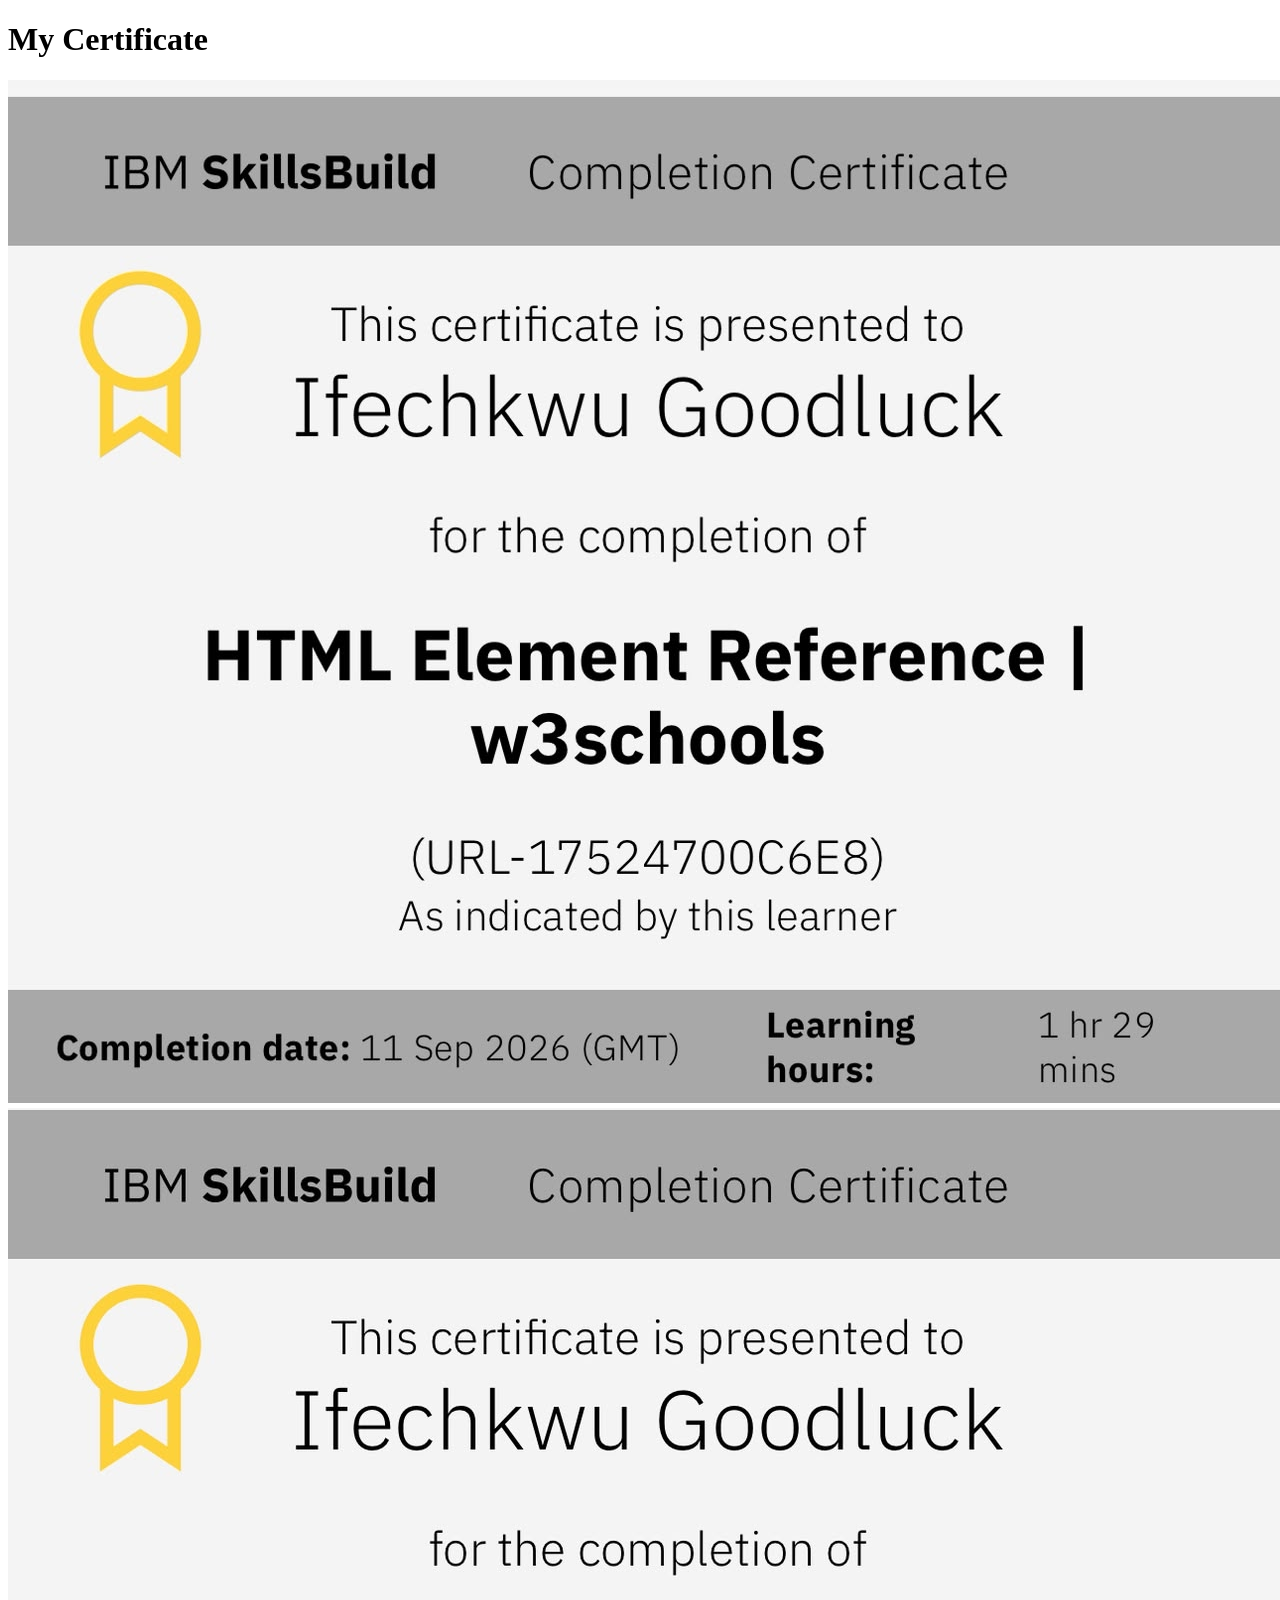
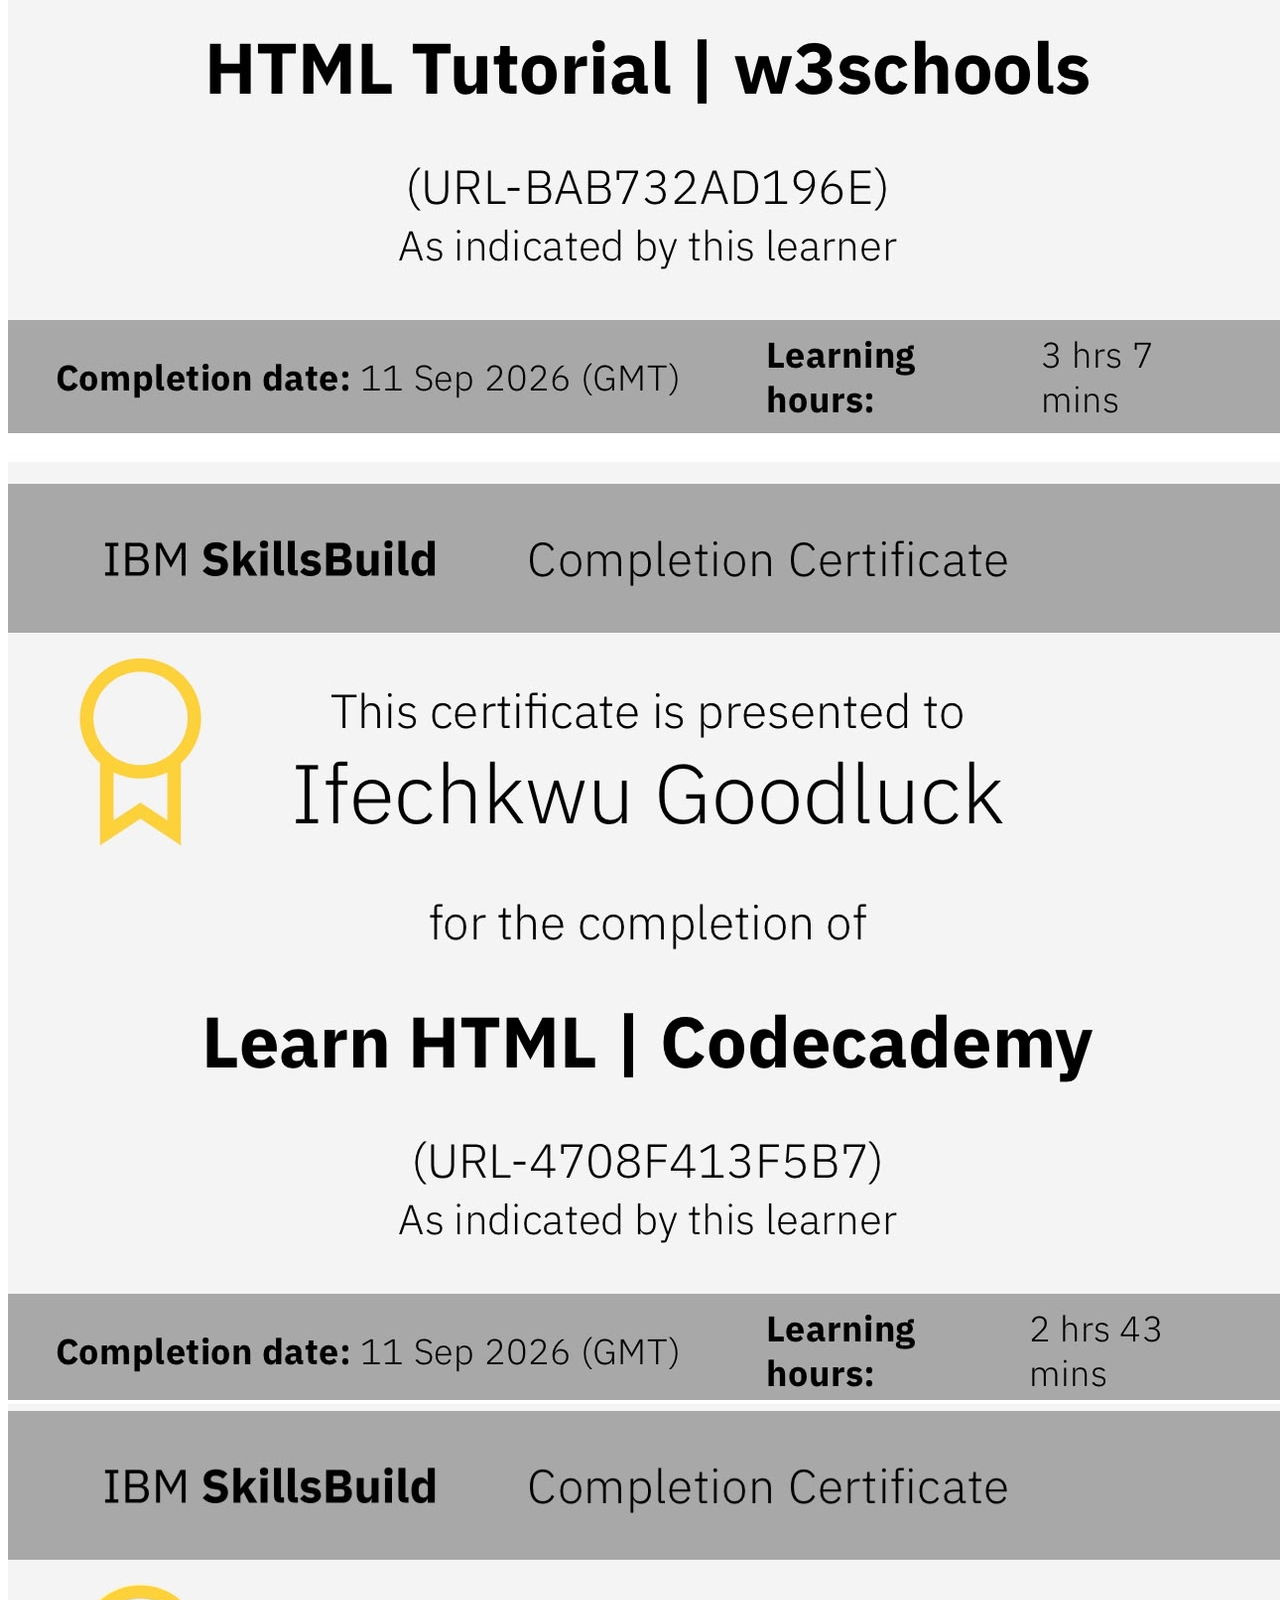
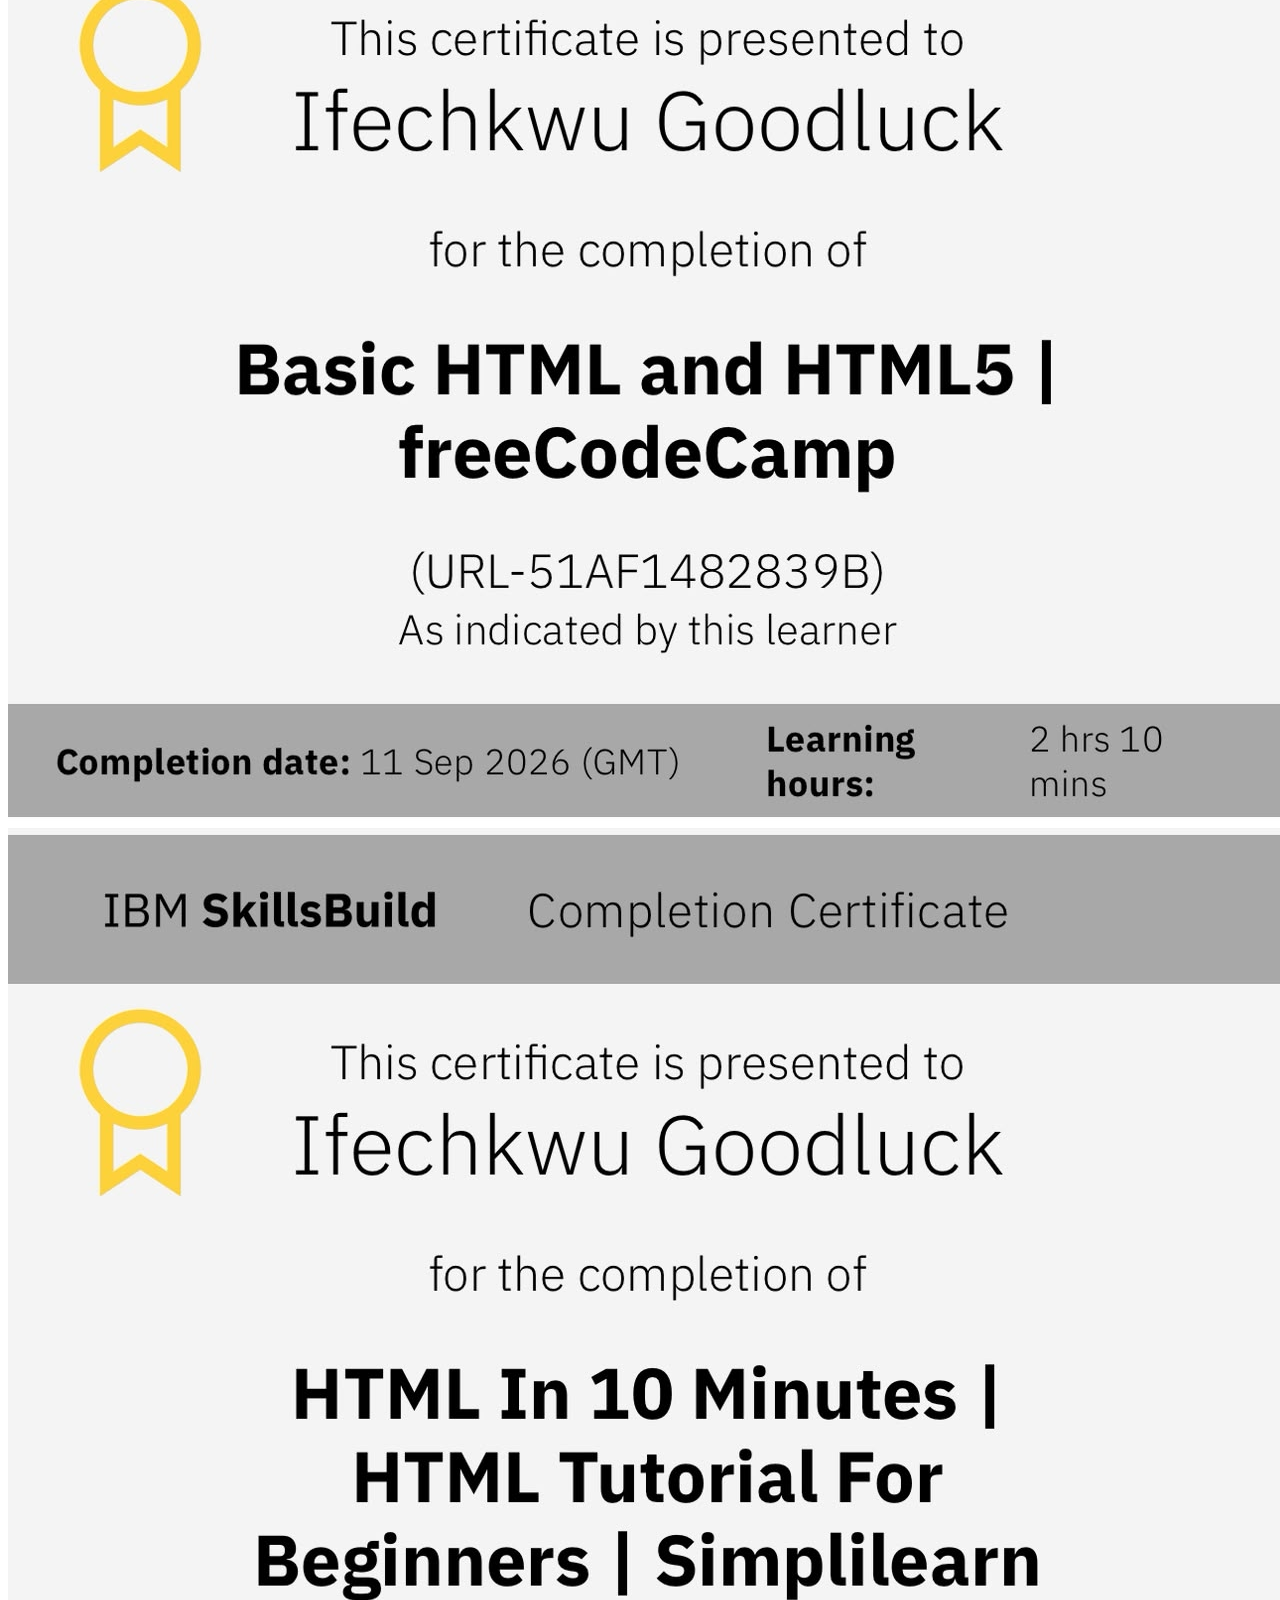
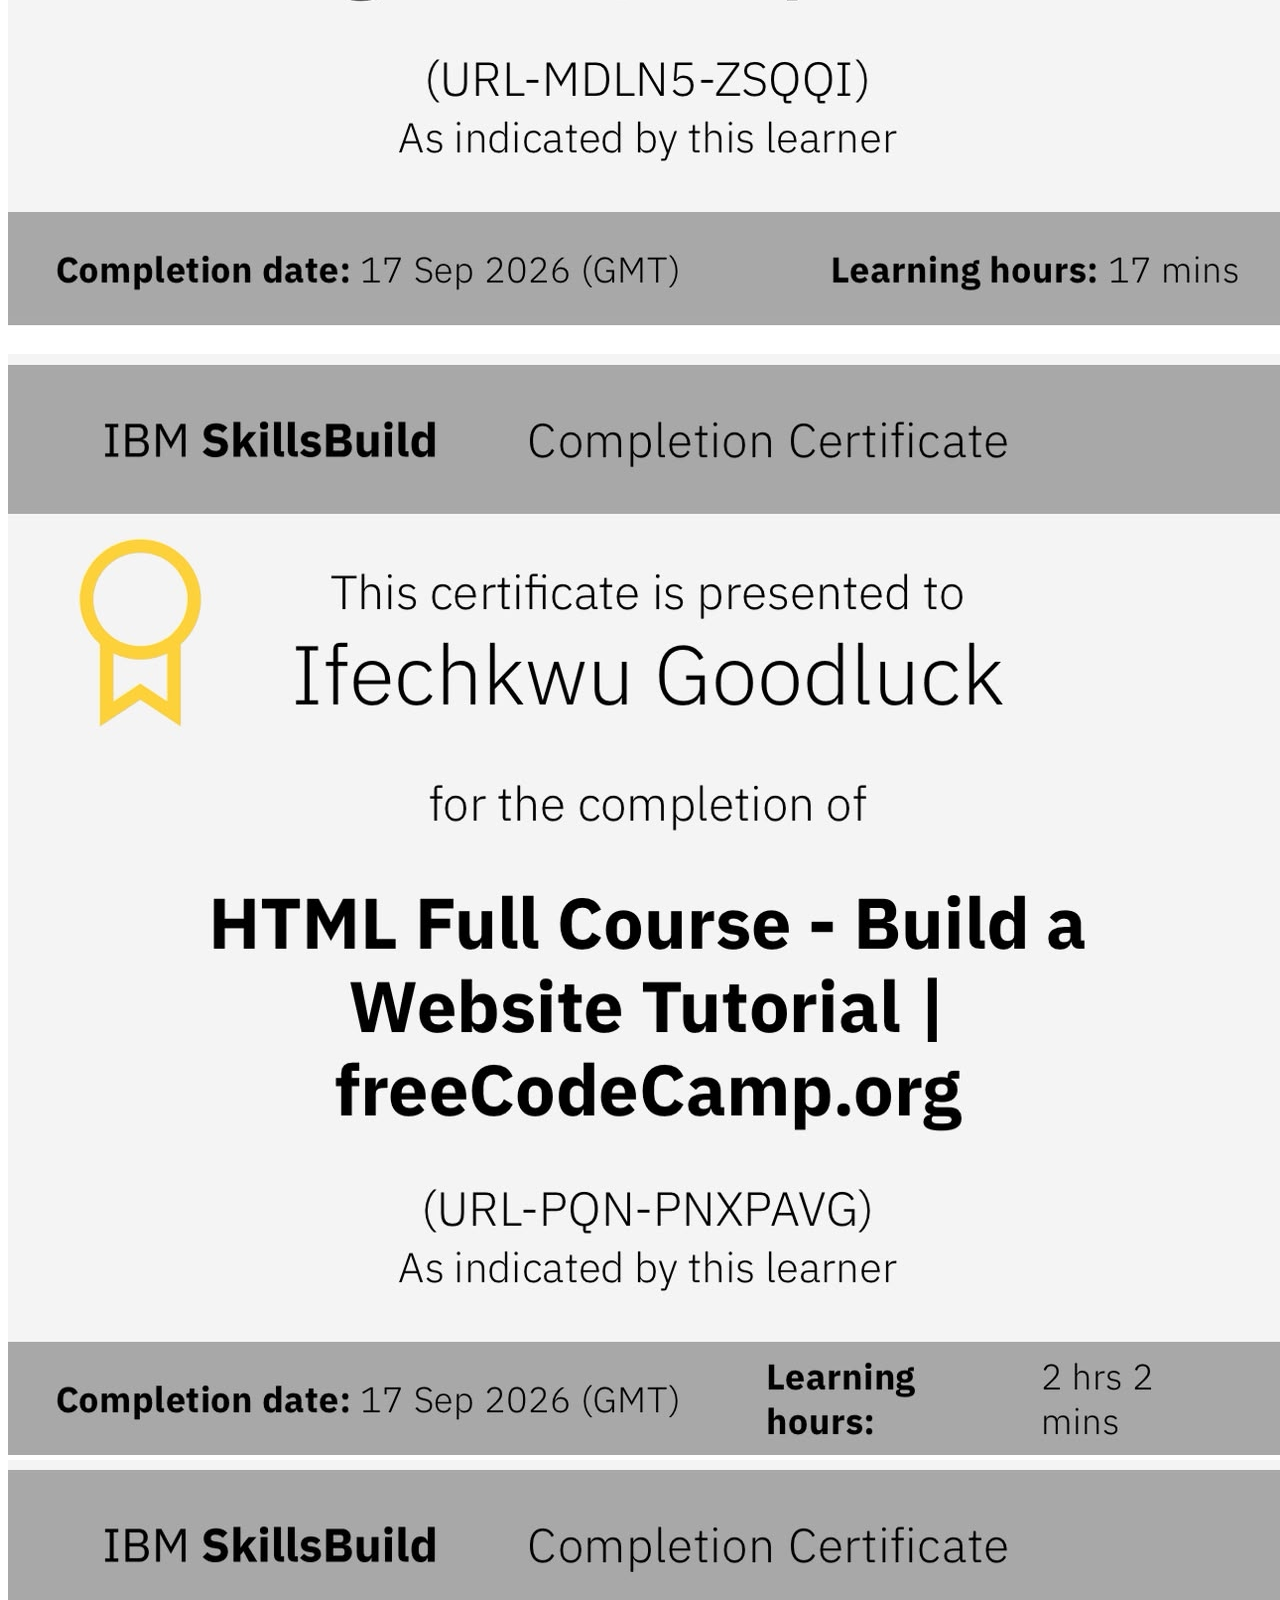
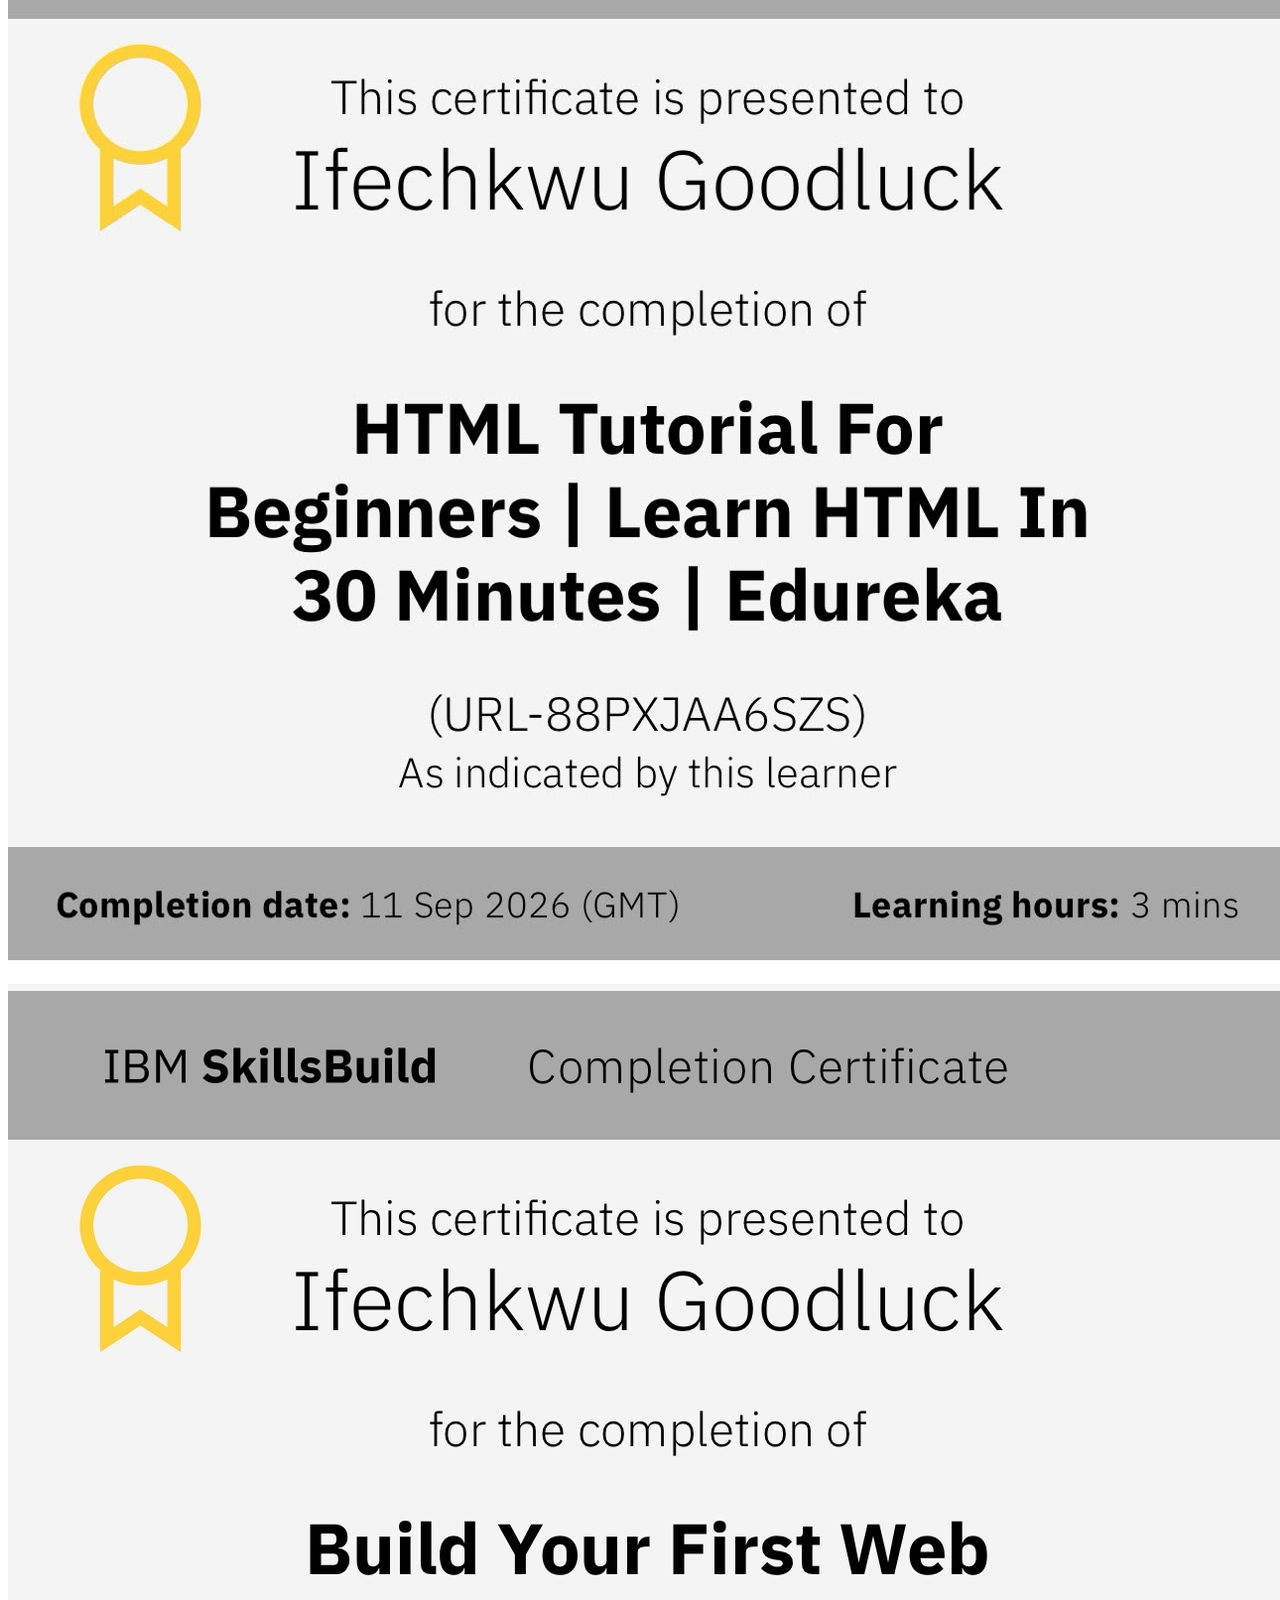
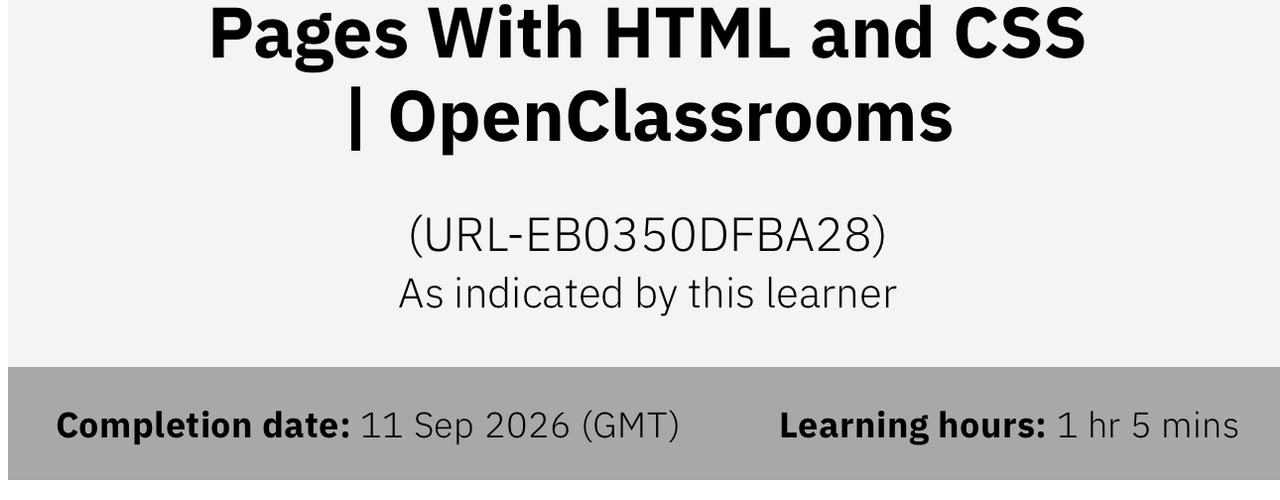
==== project_image.html @ 133718a8 "project" ====
<!DOCTYPE html>
<html lang="en">
<head>
    <meta charset="UTF-8">
    <meta name="viewport" content="width=device-width, initial-scale=1.0">
    <title>Certificate</title>
</head>
<body>
    <div class="certificate-img">
    </div>
    <h1>My Certificate</h1>
    <img src="image/certificate 1.jpeg" alt="project_image 1">
    <img src="image/certificate 2.jpeg" alt="project_image 2">
    <img src="image/certificate 3.jpeg" alt="project_image 3">
    <img src="image/certificate 4.jpeg" alt="project_image 4">
    <img src="image/certificate 5.jpeg" alt="project_image 5">
    <img src="image/certificate 6.jpeg" alt="project_image 6">
    <img src="image/certificate 7.jpeg" alt="project_image 7">
    <img src="image/certificate 8.jpeg" alt="project_image 8">
</body>
</html>
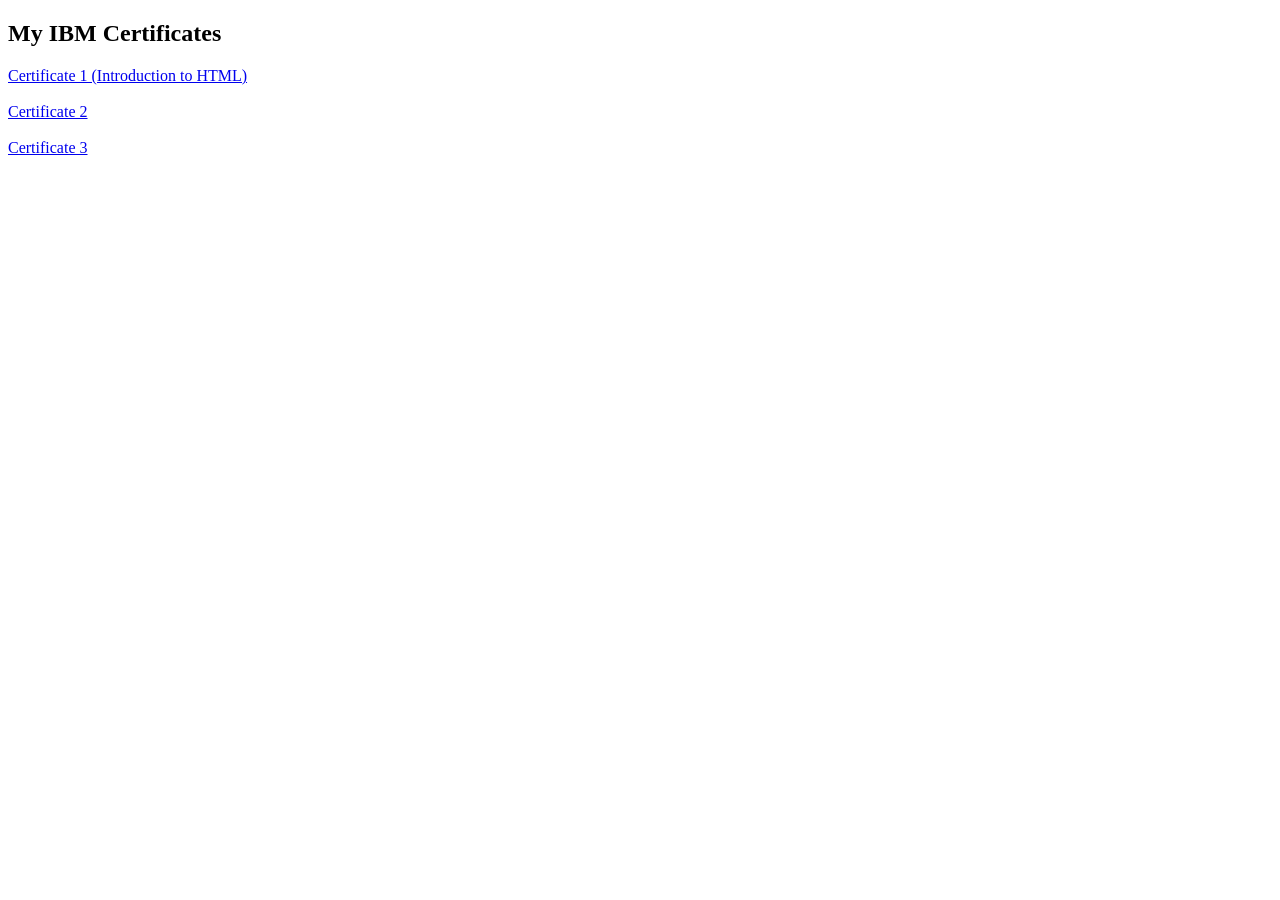
==== commit a32b915e: "pratice" ====
--- a/project_image.html
+++ b/project_image.html
@@ -8,14 +8,22 @@
 <body>
     <div class="certificate-img">
     </div>
-    <h1>My Certificate</h1>
-    <img src="image/certificate 1.jpeg" alt="project_image 1">
-    <img src="image/certificate 2.jpeg" alt="project_image 2">
-    <img src="image/certificate 3.jpeg" alt="project_image 3">
-    <img src="image/certificate 4.jpeg" alt="project_image 4">
-    <img src="image/certificate 5.jpeg" alt="project_image 5">
-    <img src="image/certificate 6.jpeg" alt="project_image 6">
-    <img src="image/certificate 7.jpeg" alt="project_image 7">
-    <img src="image/certificate 8.jpeg" alt="project_image 8">
+    <h2>My IBM Certificates</h2>
+
+<a href="https://skills.yourlearning.ibm.com/certificate/share/96906e53b8ewogICJvYmplY3RJZCIgOiAiVVJMLU1ETE41LVpTUVFJIiwKICAib2JqZWN0VHlwZSIgOiAiQUNUSVZJVFkiLAogICJsZWFybmVyQ05VTSIgOiAiODg4NTM1N1JFRyIKfQ20419f7e23-10" target="_blank">
+    Certificate 1 (Introduction to HTML)
+</a>
+
+<br><br>
+
+<a href="https://skills.yourlearning.ibm.com/certificate/URL-88PXJAA6SZS" target="_blank">
+    Certificate 2 
+</a>
+
+<br><br>
+
+<a href="https://skills.yourlearning.ibm.com/certificate/share/5a6088e1b0ewogICJvYmplY3RUeXBlIiA6ICJBQ1RJVklUWSIsCiAgImxlYXJuZXJDTlVNIiA6ICI4ODg1MzU3UkVHIiwKICAib2JqZWN0SWQiIDogIlVSTC04OFBYSkFBNlNaUyIKfQ4eaffad27a-10" target="_blank">
+    Certificate 3 
+</a>
 </body>
 </html>
